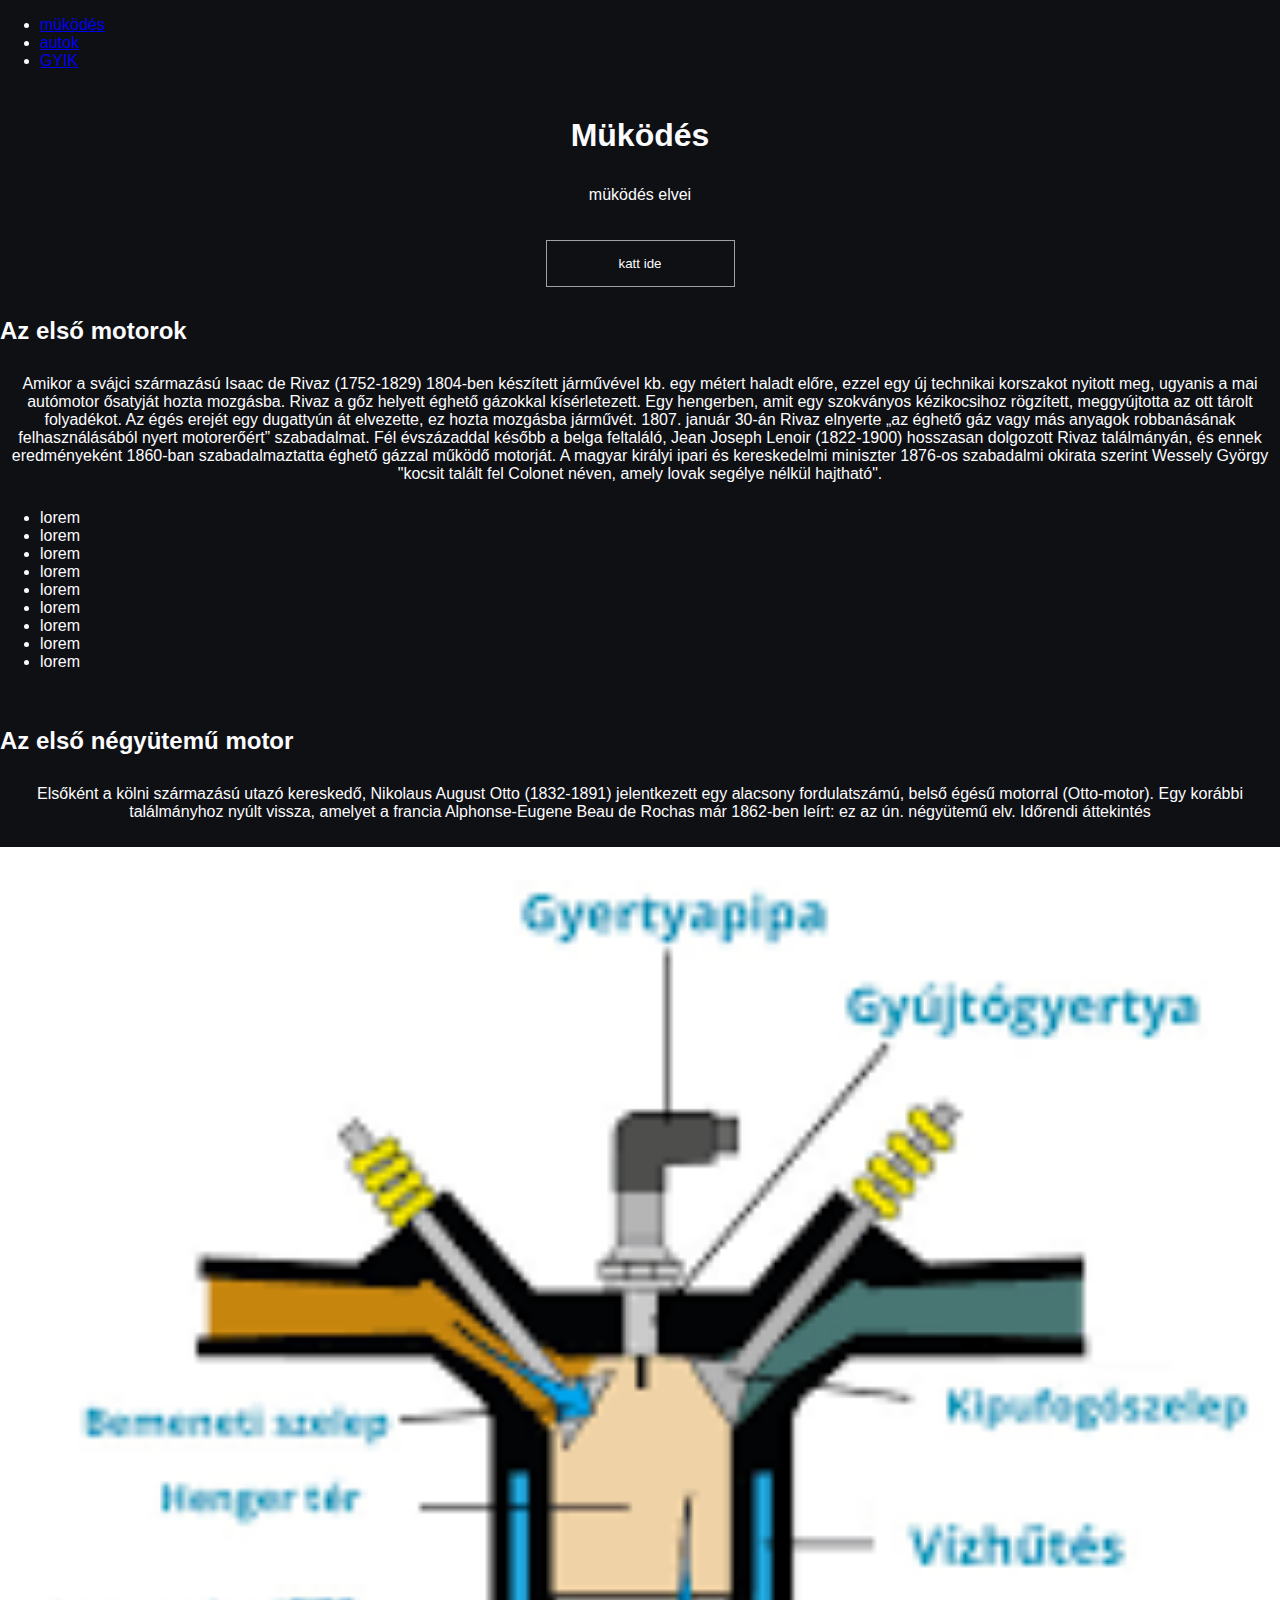
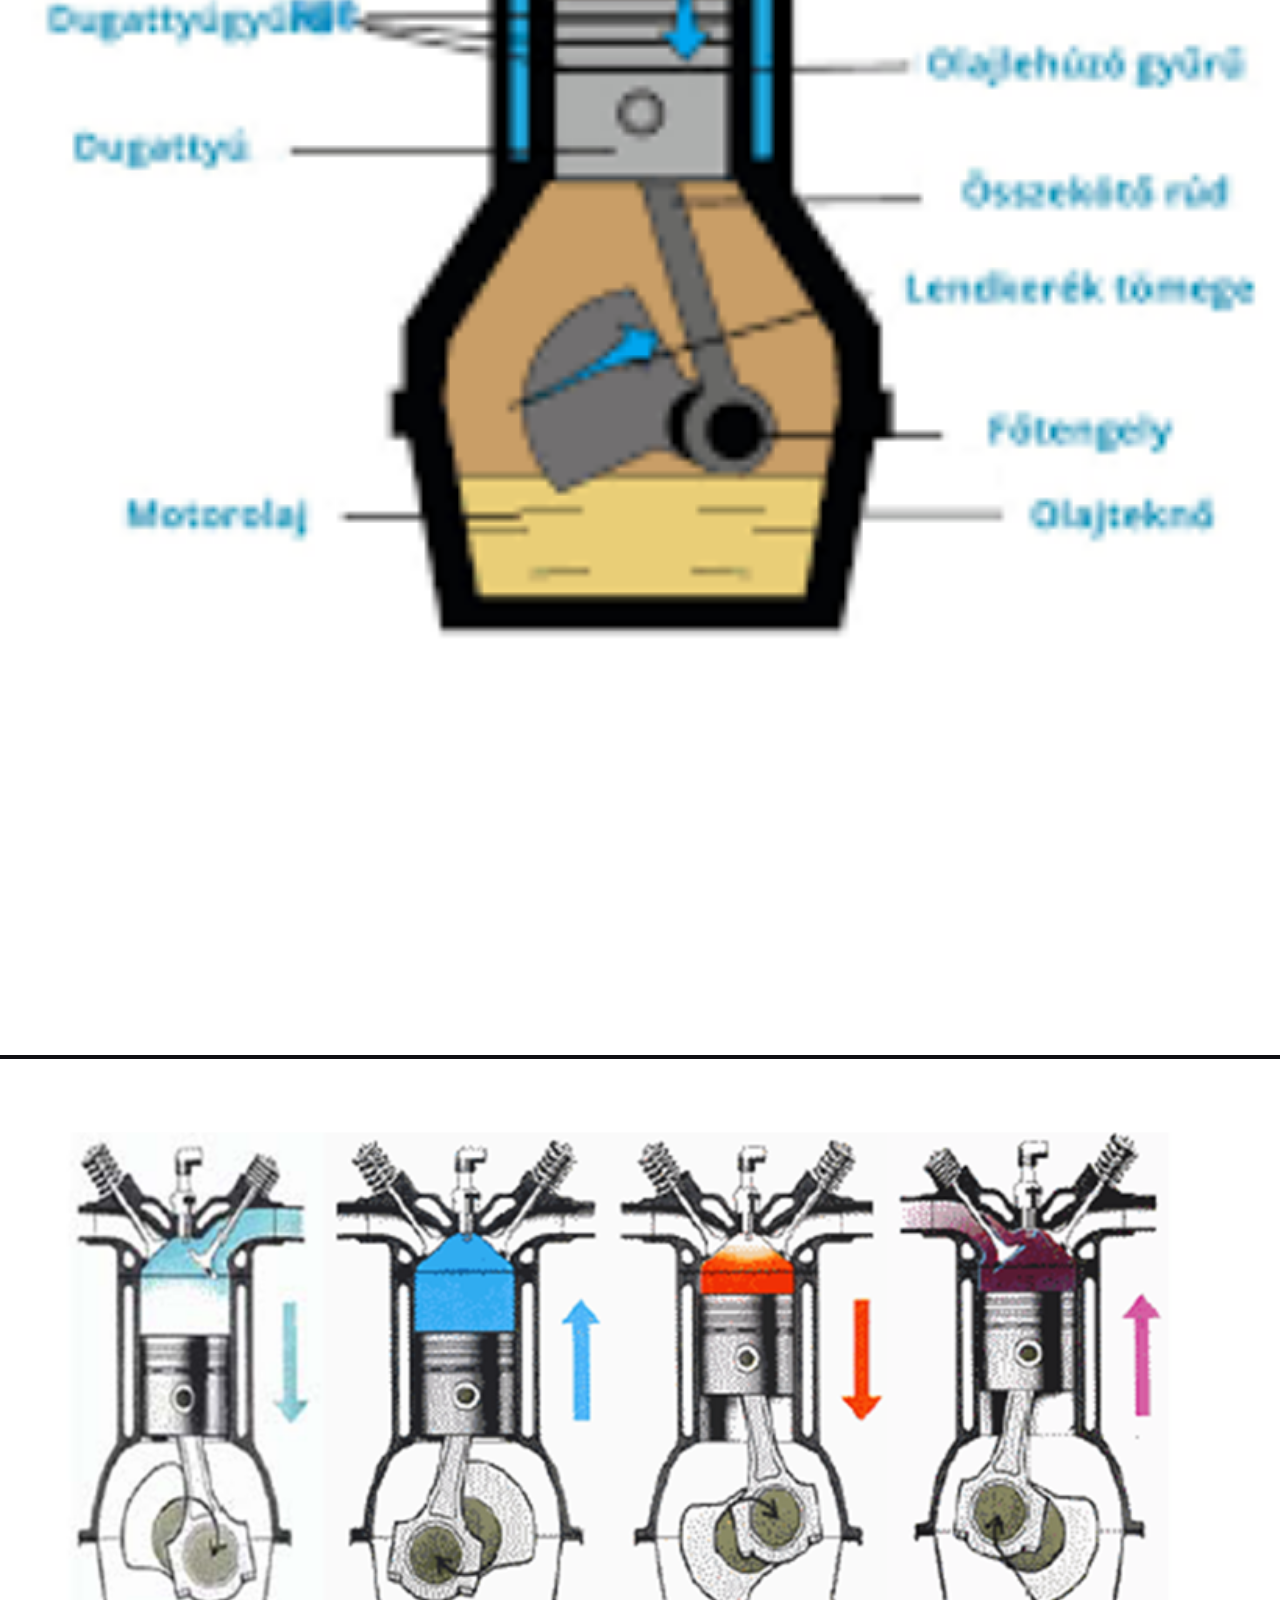
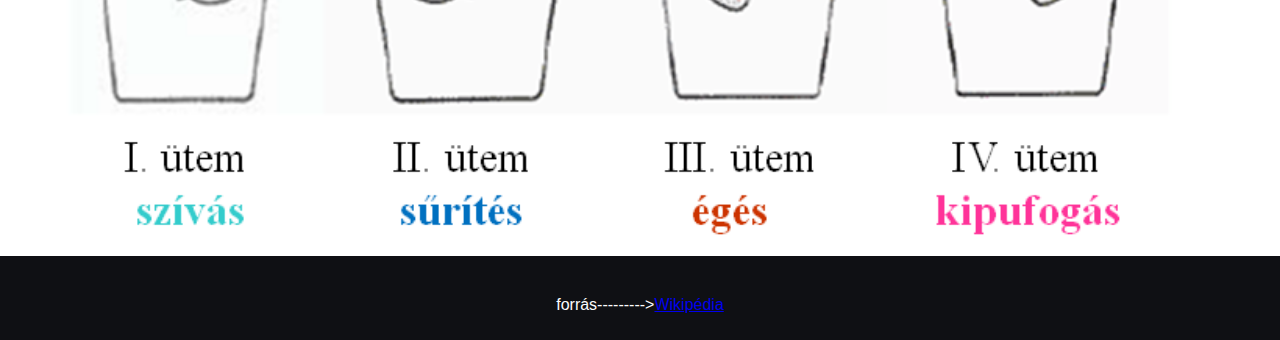
==== voros.html @ ed21216c "Add files via upload" ====
<!DOCTYPE html>
<html lang="en">
  <head>
    <meta charset="UTF-8" />
    <meta http-equiv="X-UA-Compatible" content="IE=edge" />
    <meta name="viewport" content="width=device-width, initial-scale=1.0" />
    <meta keyworld="autok" content="autok " />
    <meta
      description="autok "
      content="az oldal kocsik MOTORÁNAK MÜKÖDÉSÉRÖL szol"
    />
    <link rel="stylesheet" href="style.css" />
    <title>Fűrész Bence, Béldy Ádám, Vörös Dominik</title>
  </head>
  <body>
    <main>
      <header>
        <nav>
          <ul>
            <li><a href="voros.html">müködés</a></li>
            <li><a href="index.html">autok</a></li>
            <li><a href="#">GYIK</a></li>
          </ul>
        </nav>
      </header>

      <article>
        <h1>Müködés</h1>
        <p>müködés elvei</p>
        <div class="gomb"><button>katt ide</button></div>
        <div class="tartalom">
          <h2>Az első motorok</h2>

          <p>
            Amikor a svájci származású Isaac de Rivaz (1752-1829) 1804-ben
            készített járművével kb. egy métert haladt előre, ezzel egy új
            technikai korszakot nyitott meg, ugyanis a mai autómotor ősatyját
            hozta mozgásba. Rivaz a gőz helyett éghető gázokkal kísérletezett.
            Egy hengerben, amit egy szokványos kézikocsihoz rögzített,
            meggyújtotta az ott tárolt folyadékot. Az égés erejét egy dugattyún
            át elvezette, ez hozta mozgásba járművét. 1807. január 30-án Rivaz
            elnyerte „az éghető gáz vagy más anyagok robbanásának
            felhasználásából nyert motorerőért” szabadalmat. Fél évszázaddal
            később a belga feltaláló, Jean Joseph Lenoir (1822-1900) hosszasan
            dolgozott Rivaz találmányán, és ennek eredményeként 1860-ban
            szabadalmaztatta éghető gázzal működő motorját. A magyar királyi
            ipari és kereskedelmi miniszter 1876-os szabadalmi okirata szerint
            Wessely György "kocsit talált fel Colonet néven, amely lovak segélye
            nélkül hajtható".
            <ul>
                <li>lorem</li>
                <li>lorem</li>
                <li>lorem</li>
                <li>lorem</li>
                <li>lorem</li>
                <li>lorem</li>
                <li>lorem</li>
                <li>lorem</li>
                <li>lorem</li>
            </ul>
          </p>

          <h2>Az első négyütemű motor</h2>
          <p>
            Elsőként a kölni származású utazó kereskedő, Nikolaus August Otto
            (1832-1891) jelentkezett egy alacsony fordulatszámú, belső égésű
            motorral (Otto-motor). Egy korábbi találmányhoz nyúlt vissza,
            amelyet a francia Alphonse-Eugene Beau de Rochas már 1862-ben leírt:
            ez az ún. négyütemű elv. Időrendi áttekintés
          </p>
        </div>
        <div class="galeria">
          <img src="kepek2/letöltés.png" alt="1 es kép" />
        </div>
        <div class="galeria">
          <img src="kepek2/nc3a9vtelen62.png" alt="kep2" />
        </div>
      </article>
      <footer>
        <p>
          forrás---------><a href="https://hu.wikipedia.org/wiki/Aut%C3%B3"
            >Wikipédia</a>
        </p>
      </footer>
    </main>
  </body>
</html>
---- style.css ----
body 
{
    margin: 0;
    padding: 0;
    font-family: 'Varela Round', sans-serif;
    background-color: #0f1014;
    color: #fcfcfe;
}
* {
    box-sizing: border-box;
}
.gomb{
    text-align: center;
    padding: 10px;
}
.gomb>button{
    padding: 15px;
    width: 15%;
    background-color:#0f1014 ;
    color: #fcfcfe;
    border: 1px solid #a1a0a3;
    text-align: center;
    transition: 0.5s;
}
button:hover{
    width: 20%;
    transition: 0.5s;
}
main{
    display: grid;
    grid-template-columns: 3fr 1fr;
    gap: 10px;
    grid-template-areas: "h n"
    "a a"
    "f f";
}
header{
    grid-area: h;
    padding-bottom: 0px;
}
article{
    grid-area: a;
}
footer{
    grid-area: f;
}
.menü>ul{
    grid-area: n;
    display: grid;
    grid-template-columns: repeat(3, auto);
    width: 100%;
    gap: 50px;
    padding-right: 10px;
    padding-bottom: 0px;
}
img{
    width: 100%;
}
.menü>ul>li{
    list-style: none;
    margin: 10px;
    padding: 5px;
    width: 100%;
    border-radius: 12px;
}
.menü>ul>li>a{
    color: #a1a0a3;
    text-decoration: none;
    text-align: center;
    font-size: 14px;
    
}
h1{
    text-align: center;
}
p{
    text-align: center;
    padding: 10px;
}
.linkek>ul{
    grid-area: n;
    display: grid;
    grid-template-columns: repeat(3, auto);
    width: 100%;
    gap: 50px;
    padding-right: 10px;
    padding-bottom: 0px;
}
.linkek>ul>li{
    list-style: none;
    margin: 10px;
    padding: 5px;
    width: 100%;
    border-radius: 12px;
}
.linkek>ul>li>a{
    color: #a1a0a3;
    text-decoration: none;
    text-align: center;
    font-size: 20px;
    
}
@media screen and (max-width: 400px)
{
    main
    {
        grid-template-areas: "h h"
        "n n"
    "a a"
    "f f";
    }
}
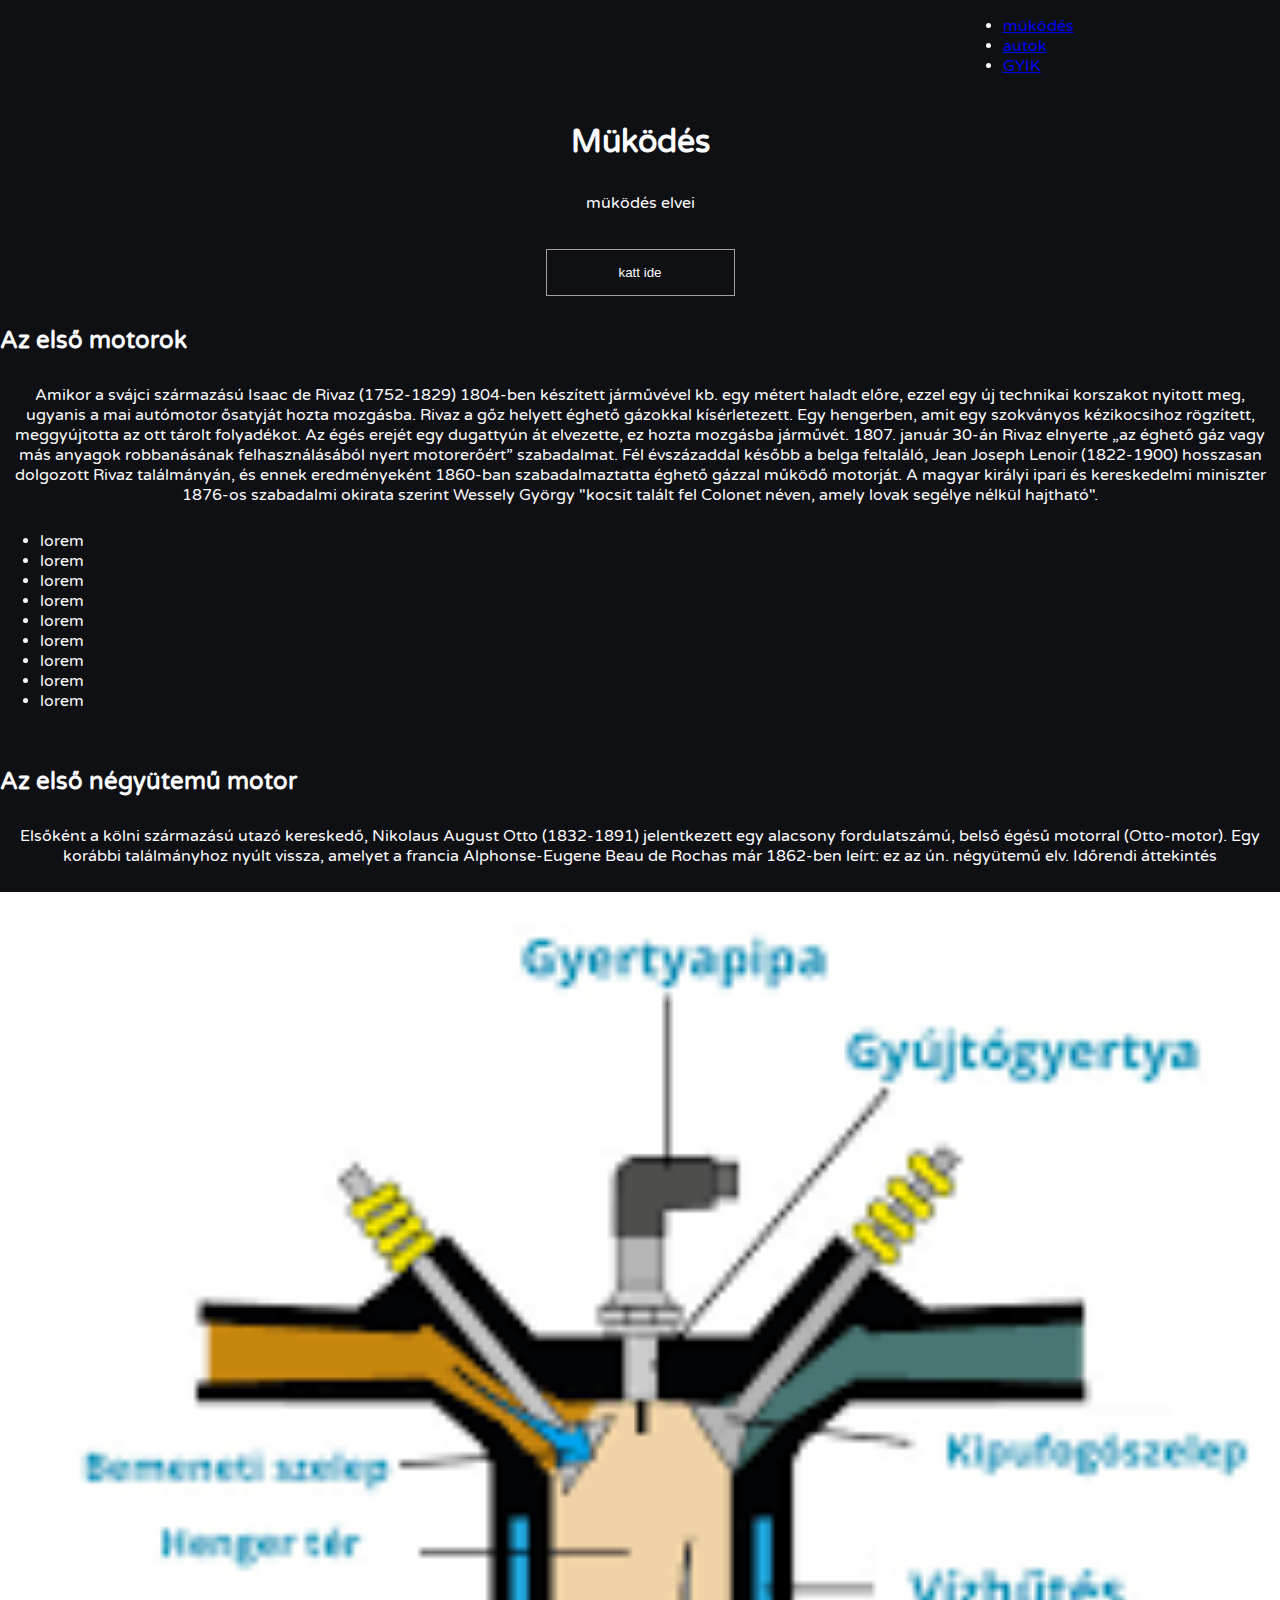
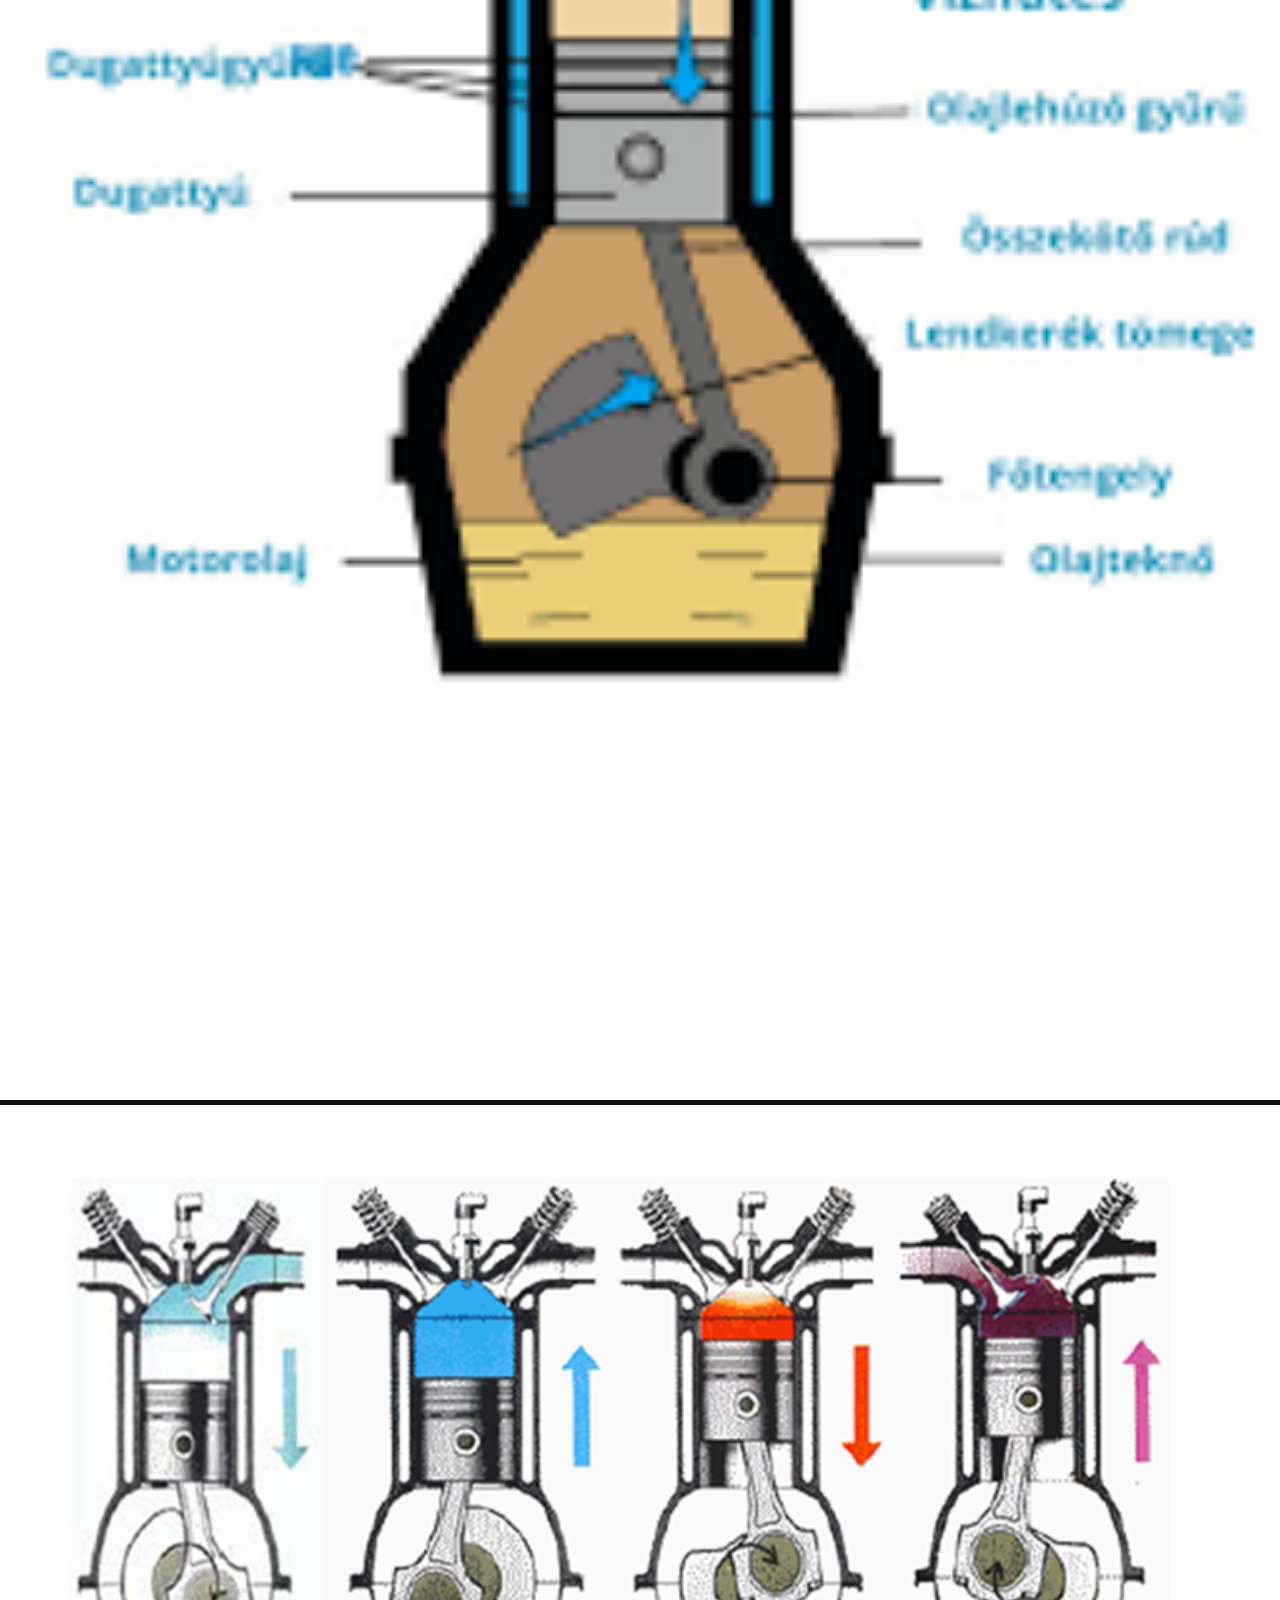
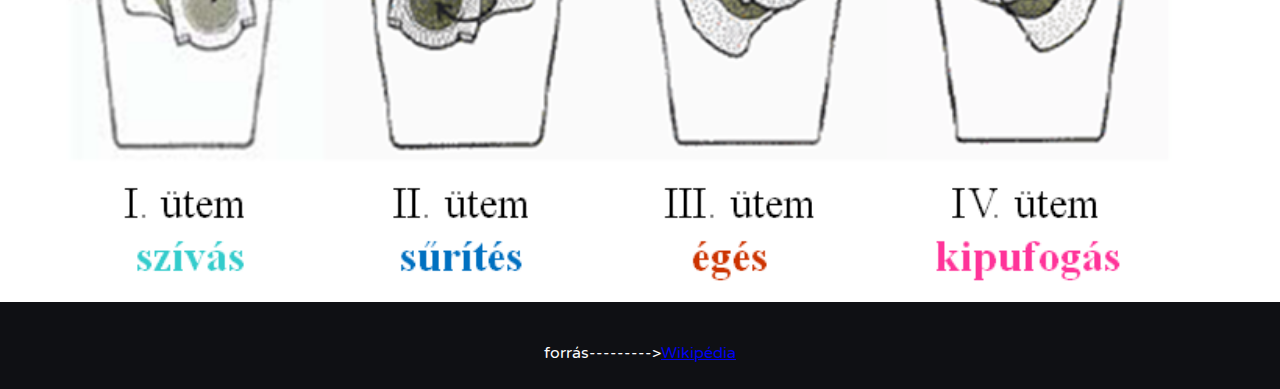
==== commit db66b14d: "Add files via upload" ====
--- a/voros.html
+++ b/voros.html
@@ -1,6 +1,7 @@
 <!DOCTYPE html>
 <html lang="en">
   <head>
+    
     <meta charset="UTF-8" />
     <meta http-equiv="X-UA-Compatible" content="IE=edge" />
     <meta name="viewport" content="width=device-width, initial-scale=1.0" />
@@ -9,20 +10,25 @@
       description="autok "
       content="az oldal kocsik MOTORÁNAK MÜKÖDÉSÉRÖL szol"
     />
+    <link rel="preconnect" href="https://fonts.googleapis.com">
+    <link rel="preconnect" href="https://fonts.gstatic.com" crossorigin>
+    <link href="https://fonts.googleapis.com/css2?family=Varela+Round&display=swap" rel="stylesheet">
+
     <link rel="stylesheet" href="style.css" />
     <title>Fűrész Bence, Béldy Ádám, Vörös Dominik</title>
   </head>
   <body>
     <main>
       <header>
-        <nav>
-          <ul>
-            <li><a href="voros.html">müködés</a></li>
-            <li><a href="index.html">autok</a></li>
-            <li><a href="#">GYIK</a></li>
-          </ul>
-        </nav>
+       
       </header>
+      <nav>
+        <ul>
+          <li><a href="voros.html">müködés</a></li>
+          <li><a href="index.html">autok</a></li>
+          <li><a href="#">GYIK</a></li>
+        </ul>
+      </nav>
 
       <article>
         <h1>Müködés</h1>
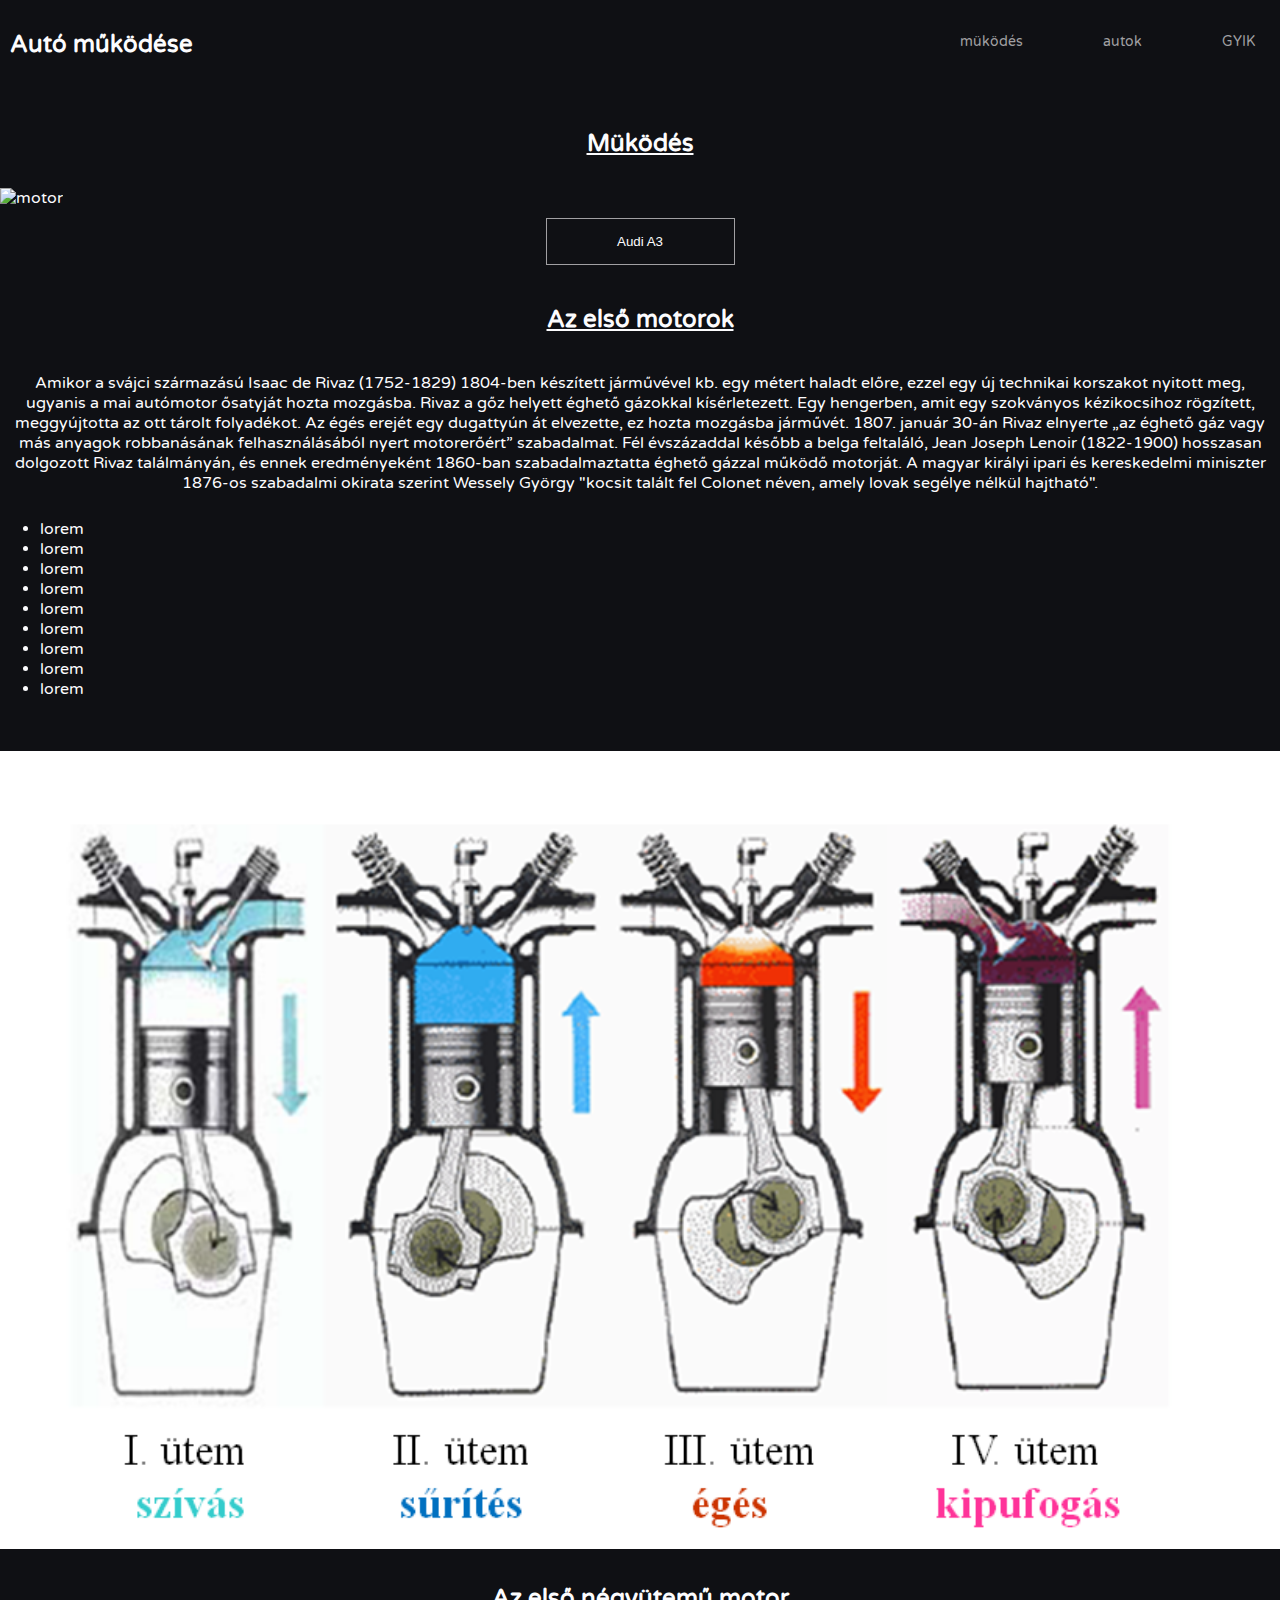
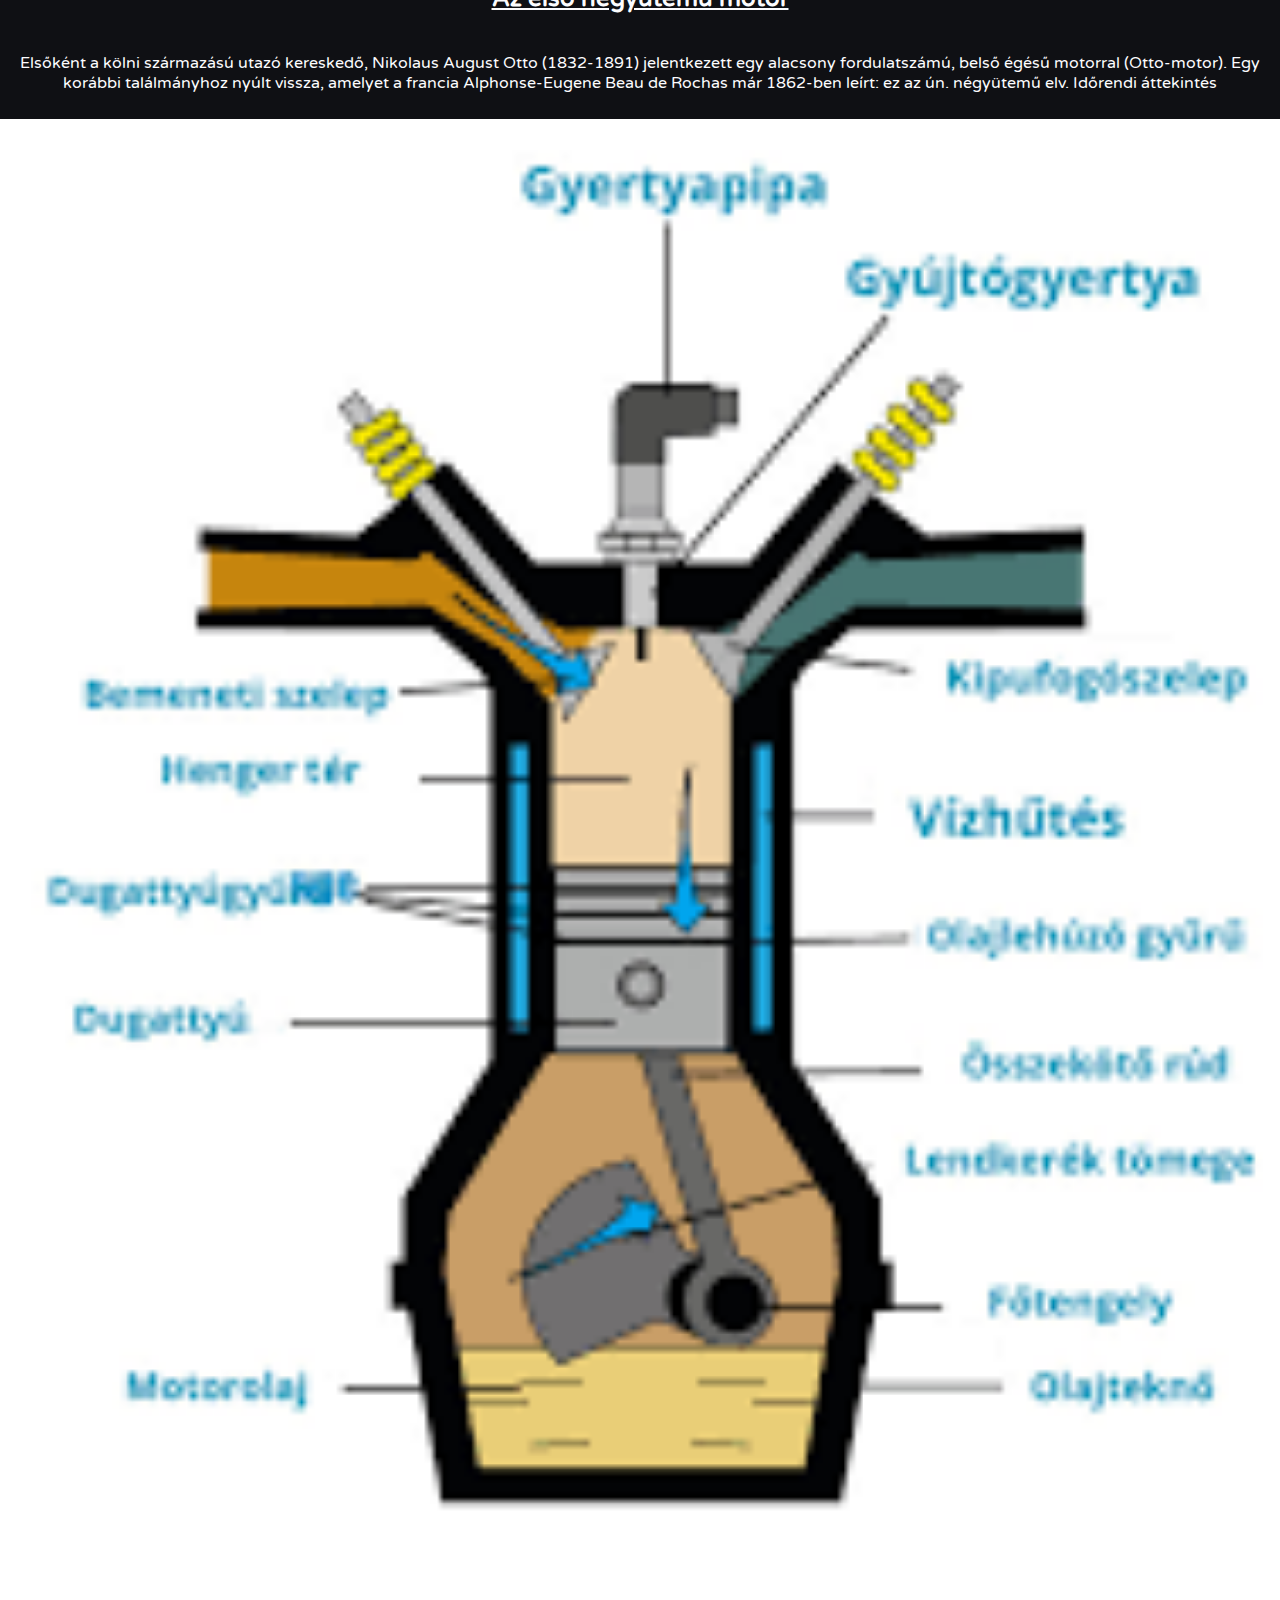
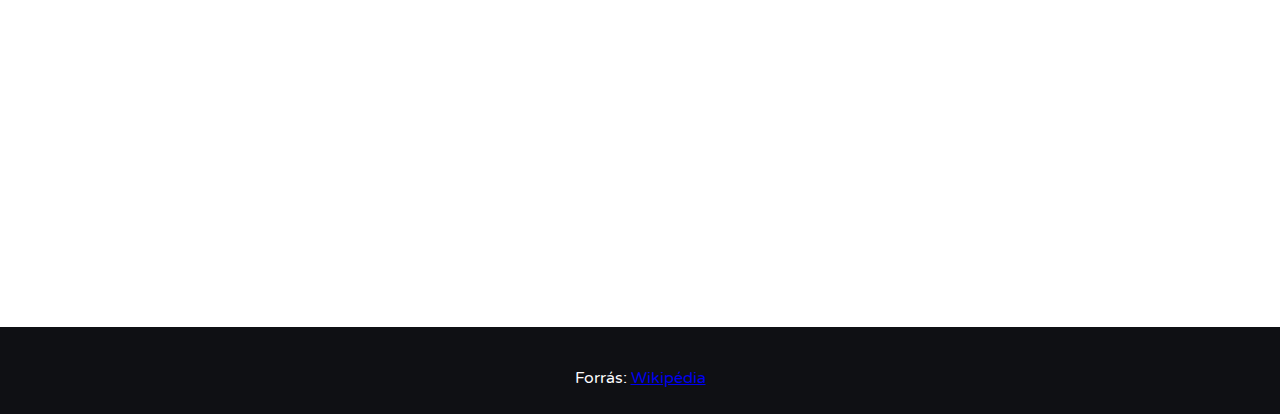
==== commit 0f6d8508: "kesz_verzio" ====
--- a/voros.html
+++ b/voros.html
@@ -20,9 +20,10 @@
   <body>
     <main>
       <header>
-       
+        <h2 class="cim">Autó működése</h2>
+                
       </header>
-      <nav>
+      <nav class="menü">
         <ul>
           <li><a href="voros.html">müködés</a></li>
           <li><a href="index.html">autok</a></li>
@@ -31,10 +32,13 @@
       </nav>
 
       <article>
-        <h1>Müködés</h1>
-        <p>müködés elvei</p>
-        <div class="gomb"><button>katt ide</button></div>
-        <div class="tartalom">
+        <h2>Müködés</h2>
+        <div class="galeria">
+          <img src="https://hamuesgyemant.hu/media-library/kaali-auto-motor-muzeum-mukincse.jpg?id=31697221&width=1200&height=800&quality=85&coordinates=0%2C0%2C0%2C0" alt="motor" />
+        </div>
+        <div class="gomb">
+          <button onclick="window.location.href='index.html';">Audi A3</button>
+      </div> <div class="tartalom">
           <h2>Az első motorok</h2>
 
           <p>
@@ -65,7 +69,9 @@
                 <li>lorem</li>
             </ul>
           </p>
-
+          <div class="galeria">
+            <img src="kepek2/nc3a9vtelen62.png" alt="kep2" />
+          </div>
           <h2>Az első négyütemű motor</h2>
           <p>
             Elsőként a kölni származású utazó kereskedő, Nikolaus August Otto
@@ -78,13 +84,10 @@
         <div class="galeria">
           <img src="kepek2/letöltés.png" alt="1 es kép" />
         </div>
-        <div class="galeria">
-          <img src="kepek2/nc3a9vtelen62.png" alt="kep2" />
-        </div>
       </article>
       <footer>
         <p>
-          forrás---------><a href="https://hu.wikipedia.org/wiki/Aut%C3%B3"
+          Forrás: <a href="https://hu.wikipedia.org/wiki/Aut%C3%B3"
             >Wikipédia</a>
         </p>
       </footer>
--- a/style.css
+++ b/style.css
@@ -12,6 +12,10 @@
 .gomb{
     text-align: center;
     padding: 10px;
+}
+.cim{
+    text-decoration: none;
+    text-align: start;
 }
 .gomb>button{
     padding: 15px;
@@ -73,6 +77,11 @@
 h1{
     text-align: center;
 }
+h2{
+    text-align: center;
+    padding: 10px;
+    text-decoration: underline;
+}
 p{
     text-align: center;
     padding: 10px;
@@ -98,7 +107,15 @@
     text-decoration: none;
     text-align: center;
     font-size: 20px;
+    text-decoration: overline;
+   
+}
     
+.linkek>ul>li>a:hover{
+    text-decoration: none;
+}
+.menü>ul>li>a:hover{
+    font-size:19px;
 }
 @media screen and (max-width: 400px)
 {
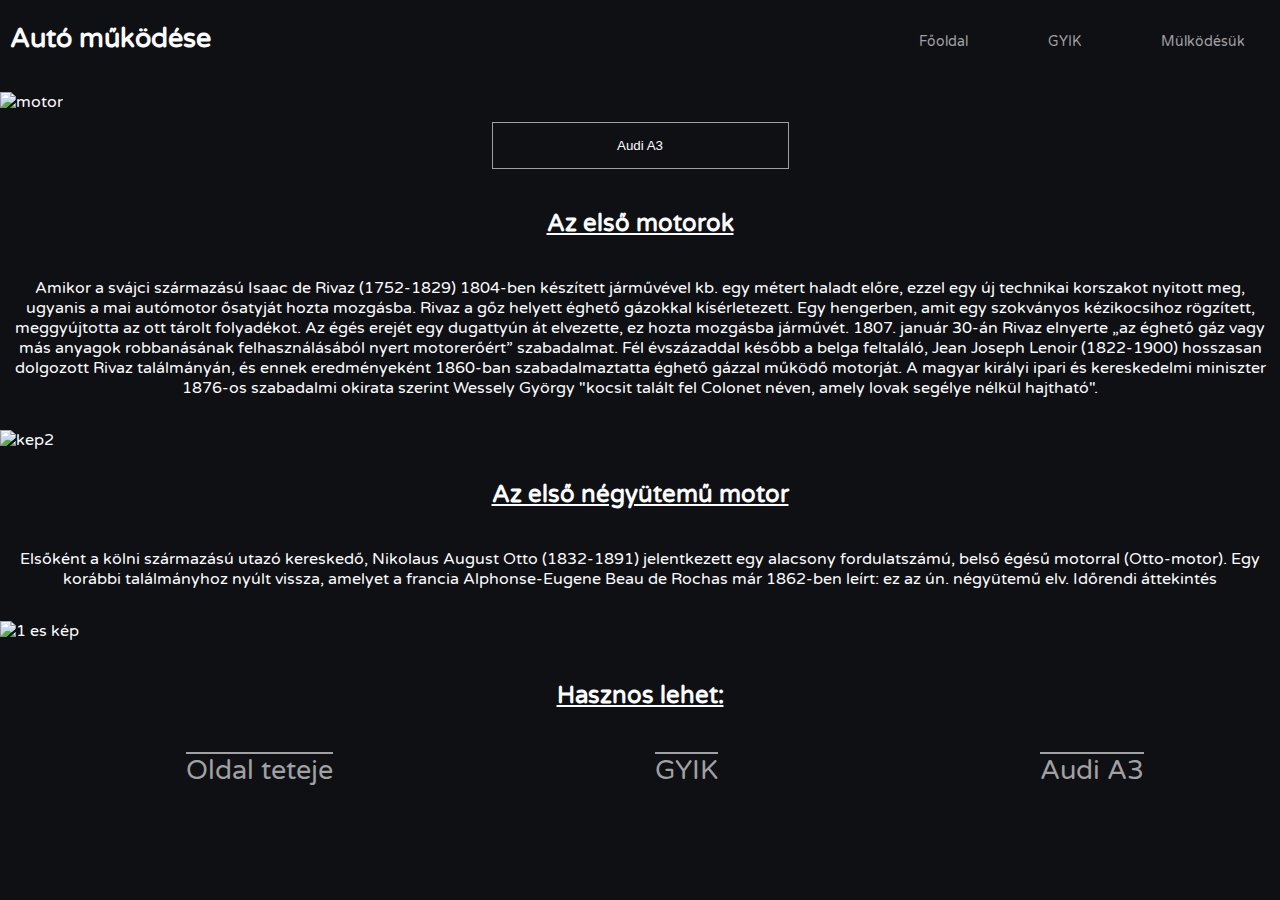
==== commit 9ede3a49: "kesz_verzio" ====
--- a/voros.html
+++ b/voros.html
@@ -20,19 +20,18 @@
   <body>
     <main>
       <header>
-        <h2 class="cim">Autó működése</h2>
+        <h2 class="cim" name="top">Autó működése</h2>
                 
       </header>
       <nav class="menü">
-        <ul>
-          <li><a href="voros.html">müködés</a></li>
-          <li><a href="index.html">autok</a></li>
-          <li><a href="#">GYIK</a></li>
+          <ul>
+            <li><a href="index.html">Főoldal</a></li>
+            <li><a href="">GYIK</a></li>
+            <li><a href="voros.html">Mülködésük</a></li>
         </ul>
       </nav>
 
       <article>
-        <h2>Müködés</h2>
         <div class="galeria">
           <img src="https://hamuesgyemant.hu/media-library/kaali-auto-motor-muzeum-mukincse.jpg?id=31697221&width=1200&height=800&quality=85&coordinates=0%2C0%2C0%2C0" alt="motor" />
         </div>
@@ -57,20 +56,10 @@
             ipari és kereskedelmi miniszter 1876-os szabadalmi okirata szerint
             Wessely György "kocsit talált fel Colonet néven, amely lovak segélye
             nélkül hajtható".
-            <ul>
-                <li>lorem</li>
-                <li>lorem</li>
-                <li>lorem</li>
-                <li>lorem</li>
-                <li>lorem</li>
-                <li>lorem</li>
-                <li>lorem</li>
-                <li>lorem</li>
-                <li>lorem</li>
-            </ul>
+
           </p>
           <div class="galeria">
-            <img src="kepek2/nc3a9vtelen62.png" alt="kep2" />
+            <img src="https://autoblink.hu/wp-content/uploads/2019/02/tuning-2157354_960_720-960x570.jpg" alt="kep2" />
           </div>
           <h2>Az első négyütemű motor</h2>
           <p>
@@ -82,15 +71,19 @@
           </p>
         </div>
         <div class="galeria">
-          <img src="kepek2/letöltés.png" alt="1 es kép" />
+          <img src="https://hegylakok-1d15e.kxcdn.com/wp-content/uploads/karl-benz-k%C3%A9t%C3%BCtem%C5%B1-motorja.jpg" alt="1 es kép" />
         </div>
       </article>
       <footer>
-        <p>
-          Forrás: <a href="https://hu.wikipedia.org/wiki/Aut%C3%B3"
-            >Wikipédia</a>
-        </p>
-      </footer>
+        <h2>Hasznos lehet: </h2>                
+        <div class="linkek">
+            <ul>
+              <li><a href="#top">Oldal teteje</a></li>
+              <li><a href="#">GYIK</a></li>
+              <li><a href="index.html">Audi A3</a></li>
+            </ul>
+        </div>
+    </footer>
     </main>
   </body>
 </html>
--- a/style.css
+++ b/style.css
@@ -16,10 +16,13 @@
 .cim{
     text-decoration: none;
     text-align: start;
+    font-size: 27px;
+    padding: 0;
+    padding-left: 10px;
 }
 .gomb>button{
     padding: 15px;
-    width: 15%;
+    width: 33vh;
     background-color:#0f1014 ;
     color: #fcfcfe;
     border: 1px solid #a1a0a3;
@@ -54,8 +57,8 @@
     grid-template-columns: repeat(3, auto);
     width: 100%;
     gap: 50px;
-    padding-right: 10px;
     padding-bottom: 0px;
+    padding-right: 20px;
 }
 img{
     width: 100%;
@@ -85,6 +88,7 @@
 p{
     text-align: center;
     padding: 10px;
+    margin-bottom: 22px;
 }
 .linkek>ul{
     grid-area: n;
@@ -101,21 +105,22 @@
     padding: 5px;
     width: 100%;
     border-radius: 12px;
+    text-align: center;
 }
 .linkek>ul>li>a{
     color: #a1a0a3;
-    text-decoration: none;
     text-align: center;
-    font-size: 20px;
+    font-size: 3vh;
     text-decoration: overline;
    
 }
     
 .linkek>ul>li>a:hover{
     text-decoration: none;
+    color: #fcfcfe;
 }
 .menü>ul>li>a:hover{
-    font-size:19px;
+    color: #fcfcfe;
 }
 @media screen and (max-width: 400px)
 {
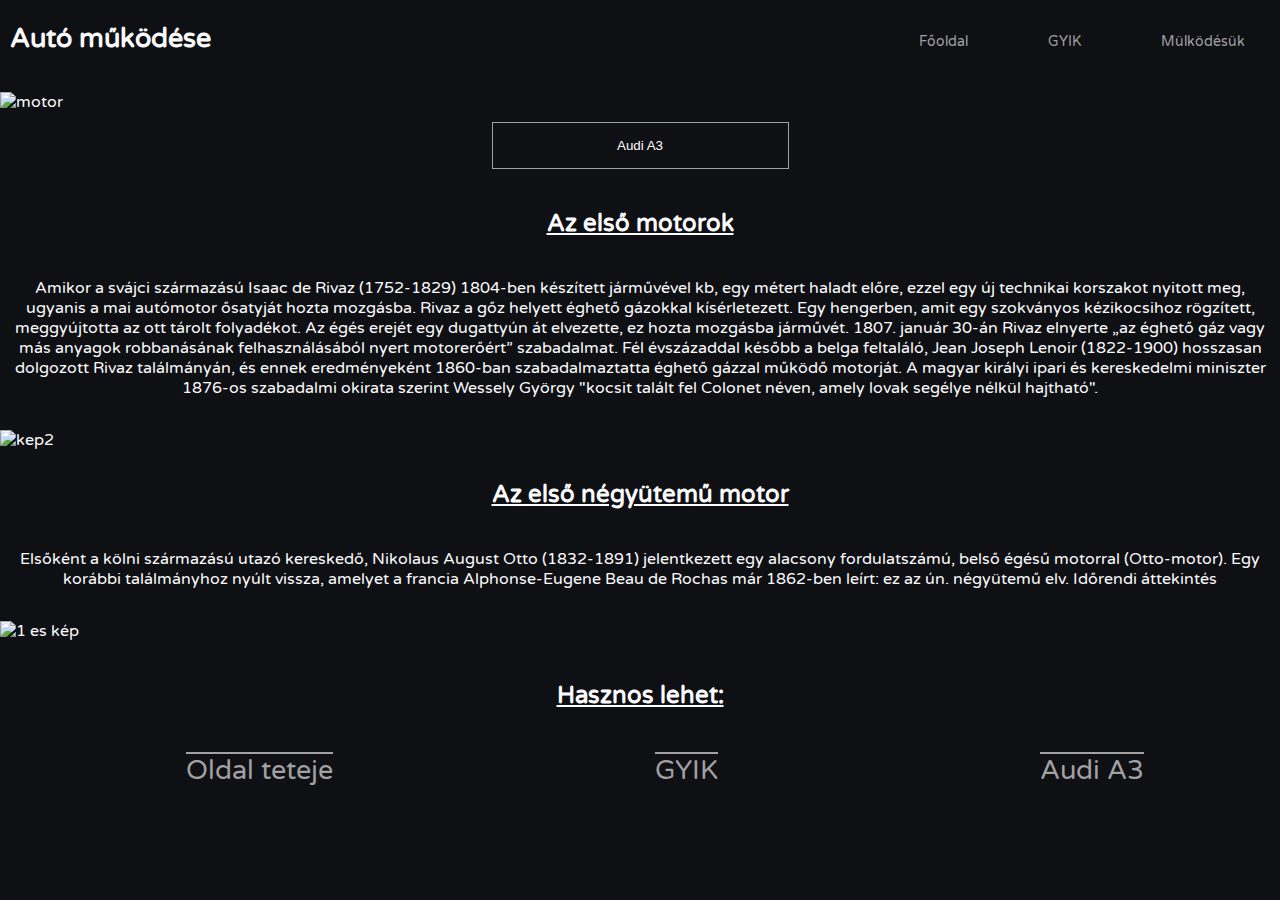
==== commit 8a806aef: "tartalom" ====
--- a/voros.html
+++ b/voros.html
@@ -42,7 +42,7 @@
 
           <p>
             Amikor a svájci származású Isaac de Rivaz (1752-1829) 1804-ben
-            készített járművével kb. egy métert haladt előre, ezzel egy új
+            készített járművével kb, egy métert haladt előre, ezzel egy új
             technikai korszakot nyitott meg, ugyanis a mai autómotor ősatyját
             hozta mozgásba. Rivaz a gőz helyett éghető gázokkal kísérletezett.
             Egy hengerben, amit egy szokványos kézikocsihoz rögzített,
--- a/style.css
+++ b/style.css
@@ -122,7 +122,19 @@
 .menü>ul>li>a:hover{
     color: #fcfcfe;
 }
+.menü>ul>li>a:hover{
+    font-size: 15px;
+    transition: 0.5s;
+}
 @media screen and (max-width: 400px)
+{
+    .menü>ul{
+        grid-template-columns: repeat(3, auto);
+        width: 100%;
+        gap: 20px;
+    }
+}
+@media screen and (max-width: 550px)
 {
     main
     {
@@ -131,4 +143,23 @@
     "a a"
     "f f";
     }
+    nav{
+        width: 100%;
+        margin: auto;
+    }
+    .menü>ul{
+        padding-left: 67px;
+        }
+    .menü>ul>li{
+            text-align: center;
+            background-color: #8080801a;
+        }
+        .menü>ul>li>a:hover{
+            font-size: 15px;
+            transition: 0.5s;
+        }
+        .linkek>ul>li>a{
+            font-size: 2.2vh;
+        }
+       
 }